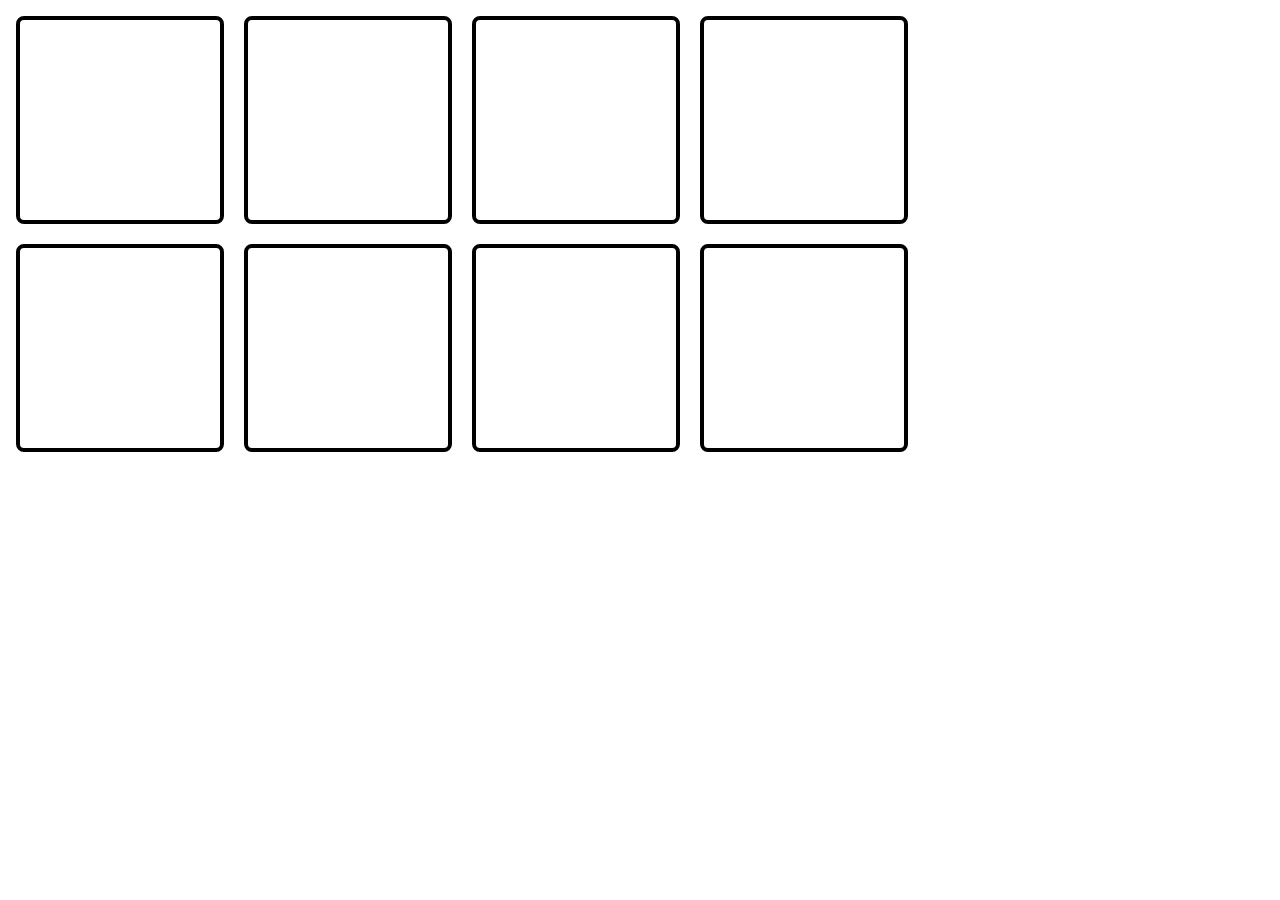
==== info.html @ a7495aad "Created info CSS and HTML" ====
<!DOCTYPE html>
<html lang="en" dir="ltr">
  <head>
    <meta charset="utf-8">
    <meta name="viewport" content="width=device-width, initial-scale=1.0" />
    <meta http-equiv="X-UA-Compatible" content="ie=edge">
    <title>Hubble Information</title>
    <link rel="shortcut icon" type="image/png" href="favicon.png"/>
    <link rel="stylesheet" href="css/info.css">
    <link href='https://fonts.googleapis.com/css?family=Montserrat' rel='stylesheet'>
  </head>
  <body>

<div class="reveal-text-on-image" data-text="The Hubble Telescope is named after astronomer Edwin Hubble, one of the most highly regarded astronomers of all time." style="background-image:url(https://web.opendrive.com/api/v1/download/file.json/NTlfMTM2NDExNjNf?inline=1)">
</div>

<div class="reveal-text-on-image slide-down" data-text="Hubble’s scientific successor, the James Webb Space Telescope (JWST), is scheduled for launch in March 2021." style="background-image:url(https://web.opendrive.com/api/v1/download/file.json/NTlfMTM5MzgyNzdf?inline=1)">
</div>

<div class="reveal-text-on-image slide-left" data-text="Hubble is sized at a whopping 13.3 meters (43.5 feet) long!
Approximately equal to the length of a large school bus." style="background-image:url(https://web.opendrive.com/api/v1/download/file.json/NTlfMTMzMTgyNzlf?inline=1)">
</div>

<div class="reveal-text-on-image" data-text="Hubble has allowed us to see things as far as 13.4 billion light-
years from Earth.  The farthest area being the Hubble Deep Field." style="background-image:url(https://web.opendrive.com/api/v1/download/file.json/NTlfMTM2NDExNjNf?inline=1)">
</div>

</br>

<div class="reveal-text-on-image slide-down" data-text="Since it can't be plugged in to a ground-based power source, it runs on sunlight, making it the ultimate cordless power tool. There are batteries that also charge from the sun allowing it to be operational during the 28 to 36 minutes it remains within the earth’s shadow during orbit." style="background-image:url(https://web.opendrive.com/api/v1/download/file.json/NTlfMTM5MzgyNzdf?inline=1)">
</div>

<div class="reveal-text-on-image slide-left" data-text="Hubble is limited by intense light due to it’s sensitive instruments. This means viewing the Sun, Mercury, Venus and stars in close proximity to the sun are not able to be photographed." style="background-image:url(https://web.opendrive.com/api/v1/download/file.json/NTlfMTMzMTgyNzlf?inline=1)">
</div>

<div class="reveal-text-on-image" data-text="Since the Hubble was launched in 1990 it has made more than 1.3 million observations." style="background-image:url(https://web.opendrive.com/api/v1/download/file.json/NTlfMTM2NDExNjNf?inline=1)">
</div>

<div class="reveal-text-on-image slide-down" data-text="The Hubble telescope is designed to orbit our planet and simply photograph the galaxies stars and planets. To maintain this orbit the Hubble travels around 17,000 mph, travelling over 4 billion miles since it’s launch." style="background-image:url(https://web.opendrive.com/api/v1/download/file.json/NTlfMTM5MzgyNzdf?inline=1)">
</div>

</body>
---- css/info.css ----
.reveal-text-on-image {
  width: 200px;
  height: 200px;
  margin: 8px;
  display: inline-block;
  background-size: cover;
  background-position: center;
  border-radius: 8px;
  border: 4px solid #000;
  position: relative;
  overflow: hidden;
}

.reveal-text-on-image:before,
.reveal-text-on-image:after {
  content: "";
  position: absolute;
  top: 0;
  bottom: 0;
  left: 0;
  right: 0;
  background: inherit;
  transition: 0.3s;
}

.reveal-text-on-image:after {
  background: #fff;
  transform: translateY(100%);
  content: attr(data-text);
  padding: 8px;
  display: flex;
  align-items: center;
  text-align: center;
}

.reveal-text-on-image:hover:before {
  transform: translateY(-50%); /*try different values*/
}

.reveal-text-on-image.slide-down:after {
  transform: translateY(-100%);
}
.reveal-text-on-image.slide-down:hover:before {
  transform: translateY(50%); /*try different values*/
}

.reveal-text-on-image.slide-left:after {
  transform: translate(100%, 0);
}
.reveal-text-on-image.slide-left:hover:before {
  transform: translate(-50%, 0); /*try different values*/
}

.reveal-text-on-image.slide-right:after {
  transform: translate(-100%, 0);
}
.reveal-text-on-image.slide-right:hover:before {
  transform: translate(50%, 0); /*try different values*/
}

.reveal-text-on-image:hover:after {
  transform: translateY(0);
  box-shadow: 0 0 0 200px rgba(0, 0, 0, 0.5);
}
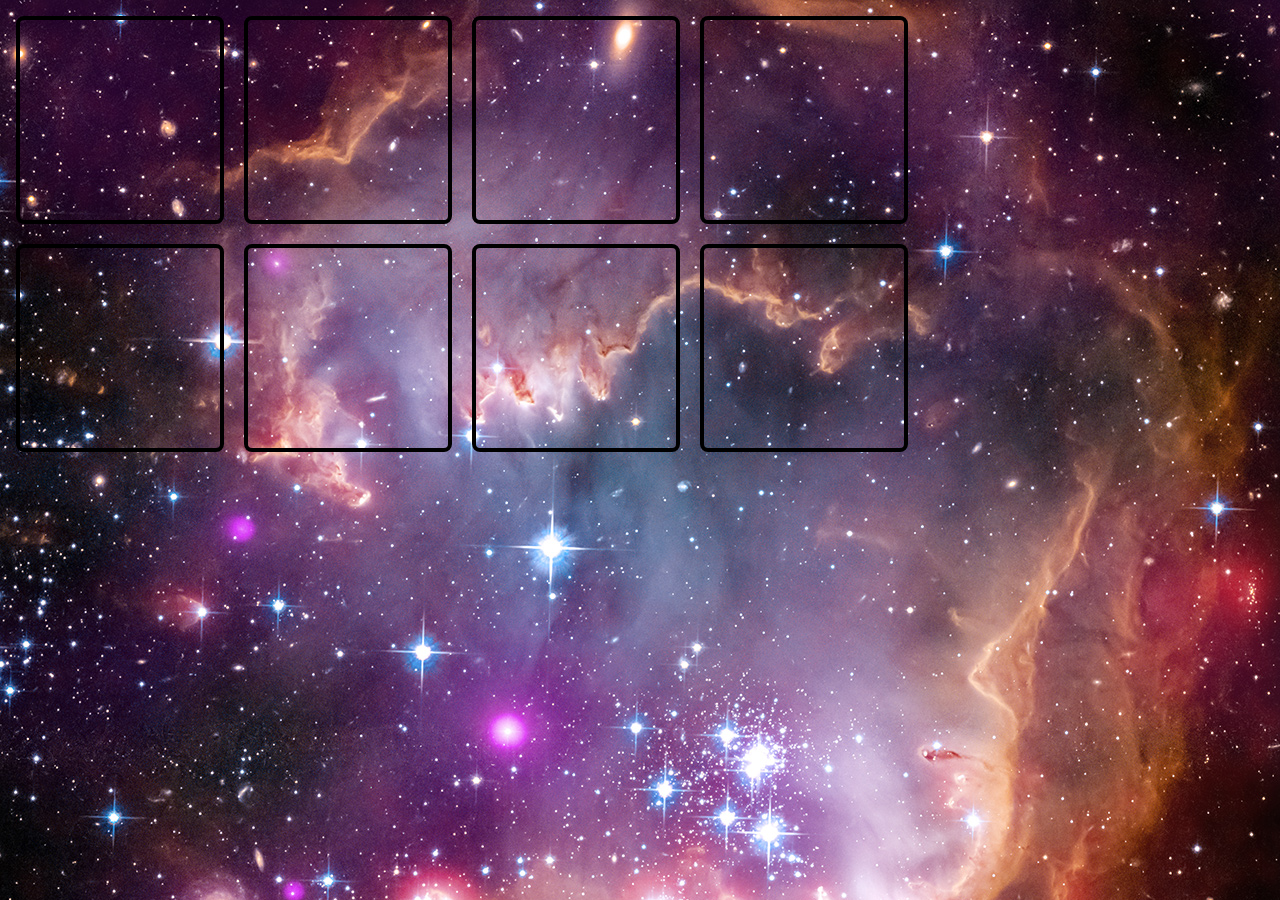
==== commit 580c8080: "Background added to info page" ====
--- a/info.html
+++ b/info.html
@@ -11,6 +11,12 @@
   </head>
   <body>
 
+<style>
+body {
+background-image: url("img/info.jpg");
+}
+
+</style>
 <div class="reveal-text-on-image" data-text="The Hubble Telescope is named after astronomer Edwin Hubble, one of the most highly regarded astronomers of all time." style="background-image:url(https://web.opendrive.com/api/v1/download/file.json/NTlfMTM2NDExNjNf?inline=1)">
 </div>
 
--- a/css/info.css
+++ b/css/info.css
@@ -10,6 +10,8 @@
   position: relative;
   overflow: hidden;
 }
+
+
 
 .reveal-text-on-image:before,
 .reveal-text-on-image:after {
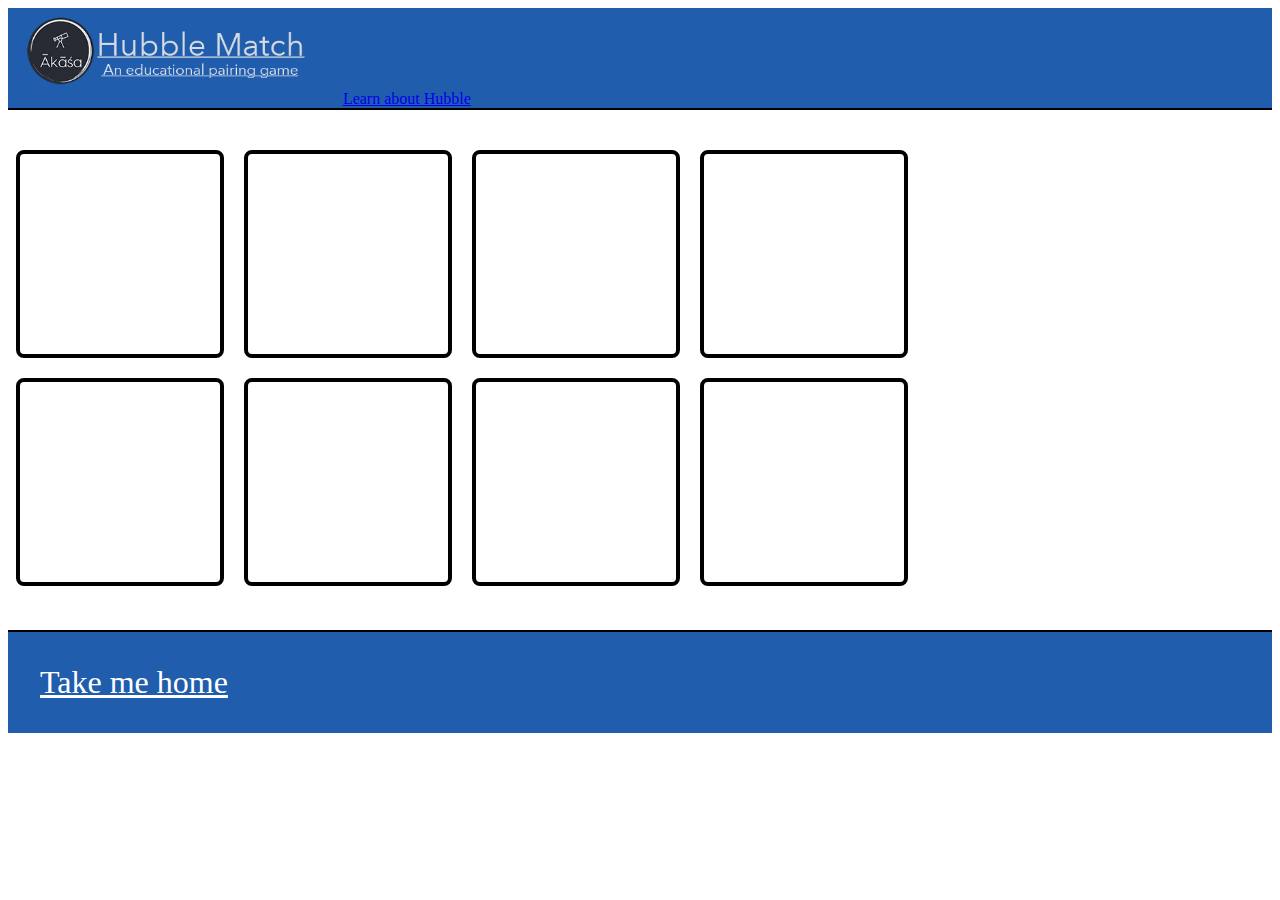
==== commit 79bb4b95: "Add link to Hubble info page. Add minor styling." ====
--- a/info.html
+++ b/info.html
@@ -10,39 +10,38 @@
     <link href='https://fonts.googleapis.com/css?family=Montserrat' rel='stylesheet'>
   </head>
   <body>
+    <header>
+      <img src="img/small-logo.png" alt="A telescope with the Hindi word for space beneath it encircled by a crescent moon."/>
+      <a href="info.html">Learn about Hubble</a>
+    </header>
+        <div class="reveal-text-on-image" data-text="The Hubble Telescope is named after astronomer Edwin Hubble, one of the most highly regarded astronomers of all time." style="background-image:url(https://web.opendrive.com/api/v1/download/file.json/NTlfMTM2NDExNjNf?inline=1)">
+        </div>
 
-<style>
-body {
-background-image: url("img/info.jpg");
-}
+        <div class="reveal-text-on-image slide-down" data-text="Hubble’s scientific successor, the James Webb Space Telescope (JWST), is scheduled for launch in March 2021." style="background-image:url(https://web.opendrive.com/api/v1/download/file.json/NTlfMTM5MzgyNzdf?inline=1)">
+        </div>
 
-</style>
-<div class="reveal-text-on-image" data-text="The Hubble Telescope is named after astronomer Edwin Hubble, one of the most highly regarded astronomers of all time." style="background-image:url(https://web.opendrive.com/api/v1/download/file.json/NTlfMTM2NDExNjNf?inline=1)">
-</div>
+        <div class="reveal-text-on-image slide-left" data-text="Hubble is sized at a whopping 13.3 meters (43.5 feet) long!
+        Approximately equal to the length of a large school bus." style="background-image:url(https://web.opendrive.com/api/v1/download/file.json/NTlfMTMzMTgyNzlf?inline=1)">
+        </div>
 
-<div class="reveal-text-on-image slide-down" data-text="Hubble’s scientific successor, the James Webb Space Telescope (JWST), is scheduled for launch in March 2021." style="background-image:url(https://web.opendrive.com/api/v1/download/file.json/NTlfMTM5MzgyNzdf?inline=1)">
-</div>
+        <div class="reveal-text-on-image" data-text="Hubble has allowed us to see things as far as 13.4 billion light-
+        years from Earth.  The farthest area being the Hubble Deep Field." style="background-image:url(https://web.opendrive.com/api/v1/download/file.json/NTlfMTM2NDExNjNf?inline=1)">
+        </div>
 
-<div class="reveal-text-on-image slide-left" data-text="Hubble is sized at a whopping 13.3 meters (43.5 feet) long!
-Approximately equal to the length of a large school bus." style="background-image:url(https://web.opendrive.com/api/v1/download/file.json/NTlfMTMzMTgyNzlf?inline=1)">
-</div>
+        </br>
 
-<div class="reveal-text-on-image" data-text="Hubble has allowed us to see things as far as 13.4 billion light-
-years from Earth.  The farthest area being the Hubble Deep Field." style="background-image:url(https://web.opendrive.com/api/v1/download/file.json/NTlfMTM2NDExNjNf?inline=1)">
-</div>
+        <div class="reveal-text-on-image slide-down" data-text="Since it can't be plugged in to a ground-based power source, it runs on sunlight, making it the ultimate cordless power tool. There are batteries that also charge from the sun allowing it to be operational during the 28 to 36 minutes it remains within the earth’s shadow during orbit." style="background-image:url(https://web.opendrive.com/api/v1/download/file.json/NTlfMTM5MzgyNzdf?inline=1)">
+        </div>
 
-</br>
+        <div class="reveal-text-on-image slide-left" data-text="Hubble is limited by intense light due to it’s sensitive instruments. This means viewing the Sun, Mercury, Venus and stars in close proximity to the sun are not able to be photographed." style="background-image:url(https://web.opendrive.com/api/v1/download/file.json/NTlfMTMzMTgyNzlf?inline=1)">
+        </div>
 
-<div class="reveal-text-on-image slide-down" data-text="Since it can't be plugged in to a ground-based power source, it runs on sunlight, making it the ultimate cordless power tool. There are batteries that also charge from the sun allowing it to be operational during the 28 to 36 minutes it remains within the earth’s shadow during orbit." style="background-image:url(https://web.opendrive.com/api/v1/download/file.json/NTlfMTM5MzgyNzdf?inline=1)">
-</div>
+        <div class="reveal-text-on-image" data-text="Since the Hubble was launched in 1990 it has made more than 1.3 million observations." style="background-image:url(https://web.opendrive.com/api/v1/download/file.json/NTlfMTM2NDExNjNf?inline=1)">
+        </div>
 
-<div class="reveal-text-on-image slide-left" data-text="Hubble is limited by intense light due to it’s sensitive instruments. This means viewing the Sun, Mercury, Venus and stars in close proximity to the sun are not able to be photographed." style="background-image:url(https://web.opendrive.com/api/v1/download/file.json/NTlfMTMzMTgyNzlf?inline=1)">
-</div>
-
-<div class="reveal-text-on-image" data-text="Since the Hubble was launched in 1990 it has made more than 1.3 million observations." style="background-image:url(https://web.opendrive.com/api/v1/download/file.json/NTlfMTM2NDExNjNf?inline=1)">
-</div>
-
-<div class="reveal-text-on-image slide-down" data-text="The Hubble telescope is designed to orbit our planet and simply photograph the galaxies stars and planets. To maintain this orbit the Hubble travels around 17,000 mph, travelling over 4 billion miles since it’s launch." style="background-image:url(https://web.opendrive.com/api/v1/download/file.json/NTlfMTM5MzgyNzdf?inline=1)">
-</div>
-
+        <div class="reveal-text-on-image slide-down" data-text="The Hubble telescope is designed to orbit our planet and simply photograph the galaxies stars and planets. To maintain this orbit the Hubble travels around 17,000 mph, travelling over 4 billion miles since it’s launch." style="background-image:url(https://web.opendrive.com/api/v1/download/file.json/NTlfMTM5MzgyNzdf?inline=1)">
+        </div>
+<footer>
+    <a href="home.html">Take me home</a>
+</footer>
 </body>
--- a/css/info.css
+++ b/css/info.css
@@ -1,3 +1,37 @@
+/* Phone and Tablet Styles */
+@media only screen and (max-width: 767px) {
+
+    footer > a {
+      font-size: 1.4rem;
+      padding: 1rem;
+    }
+}
+
+header, footer {
+  background-color: #205dac;
+  border-bottom: solid 2px #000;
+}
+
+header {
+  margin-bottom: 2rem;
+}
+
+header > img {
+  height: 6rem;
+}
+
+footer {
+  padding: 2rem;
+  margin-top: 2rem;
+  border-bottom: none;
+  border-top: solid 2px #000;
+}
+
+footer > a {
+  color: white;
+  font-size: 2rem;
+}
+
 .reveal-text-on-image {
   width: 200px;
   height: 200px;
@@ -10,8 +44,6 @@
   position: relative;
   overflow: hidden;
 }
-
-
 
 .reveal-text-on-image:before,
 .reveal-text-on-image:after {
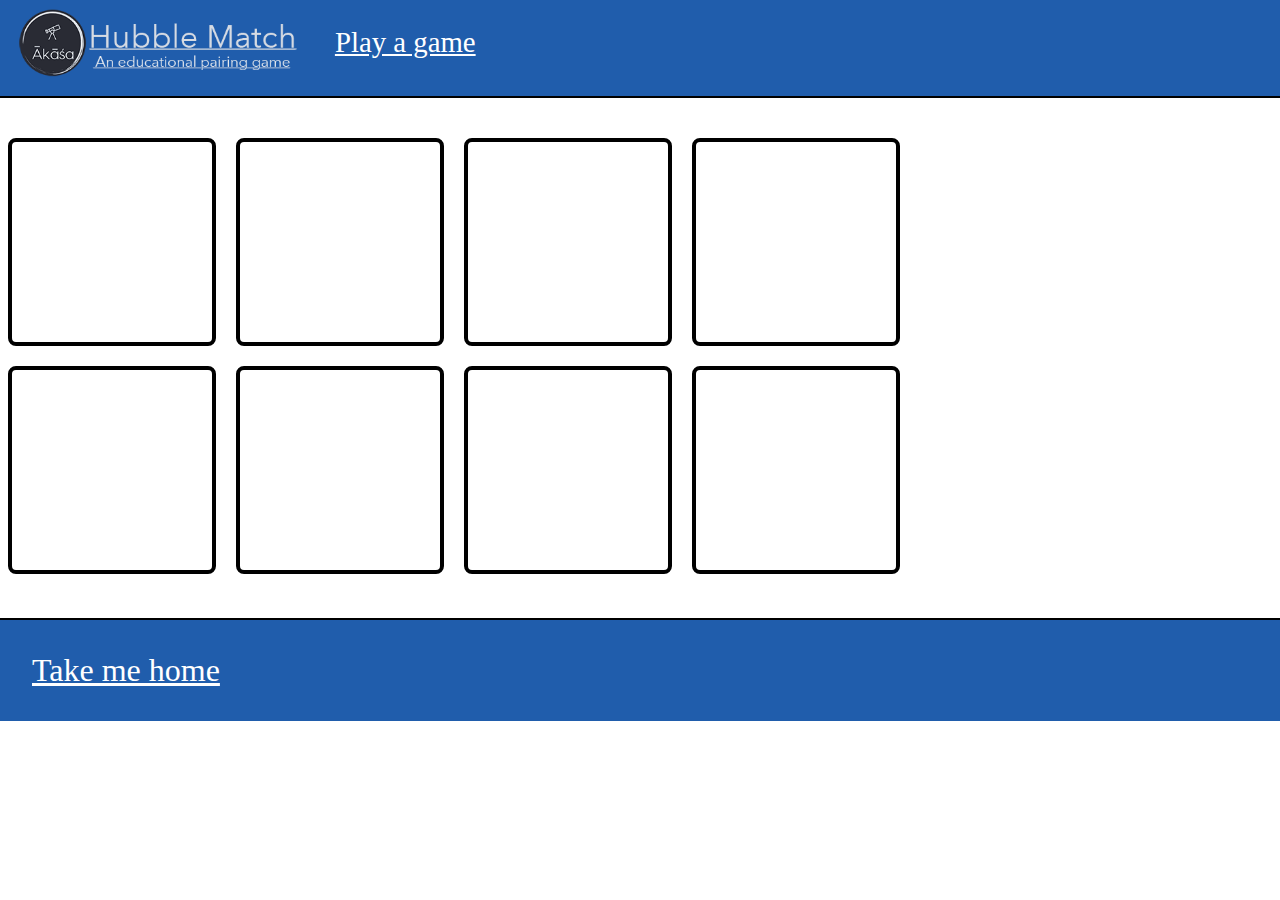
==== commit 0e977646: "Add header and footer to Hubble info page." ====
--- a/info.html
+++ b/info.html
@@ -12,7 +12,7 @@
   <body>
     <header>
       <img src="img/small-logo.png" alt="A telescope with the Hindi word for space beneath it encircled by a crescent moon."/>
-      <a href="info.html">Learn about Hubble</a>
+      <a href="spaceMatch.html">Play a game</a>
     </header>
         <div class="reveal-text-on-image" data-text="The Hubble Telescope is named after astronomer Edwin Hubble, one of the most highly regarded astronomers of all time." style="background-image:url(https://web.opendrive.com/api/v1/download/file.json/NTlfMTM2NDExNjNf?inline=1)">
         </div>
--- a/css/info.css
+++ b/css/info.css
@@ -1,3 +1,7 @@
+body {
+  margin: 0px;
+}
+
 /* Phone and Tablet Styles */
 @media only screen and (max-width: 767px) {
 
@@ -18,6 +22,12 @@
 
 header > img {
   height: 6rem;
+  vertical-align: middle;
+}
+
+header > a {
+    color: white;
+    font-size: 1.8rem;
 }
 
 footer {
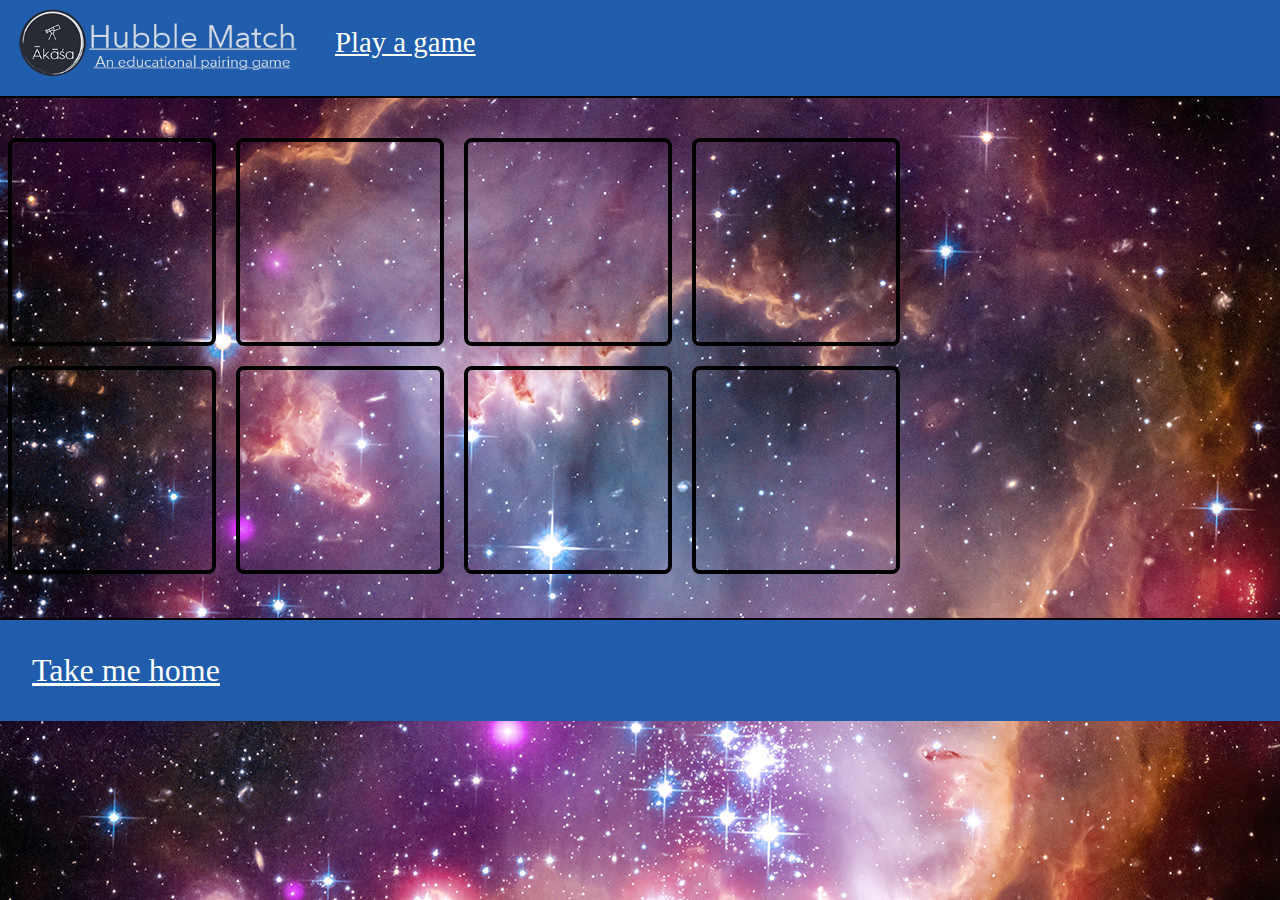
==== commit 4cd2af2d: "Add background image to info; resolve merge conflict." ====
--- a/info.html
+++ b/info.html
@@ -16,10 +16,8 @@
     </header>
         <div class="reveal-text-on-image" data-text="The Hubble Telescope is named after astronomer Edwin Hubble, one of the most highly regarded astronomers of all time." style="background-image:url(https://web.opendrive.com/api/v1/download/file.json/NTlfMTM2NDExNjNf?inline=1)">
         </div>
-
         <div class="reveal-text-on-image slide-down" data-text="Hubble’s scientific successor, the James Webb Space Telescope (JWST), is scheduled for launch in March 2021." style="background-image:url(https://web.opendrive.com/api/v1/download/file.json/NTlfMTM5MzgyNzdf?inline=1)">
         </div>
-
         <div class="reveal-text-on-image slide-left" data-text="Hubble is sized at a whopping 13.3 meters (43.5 feet) long!
         Approximately equal to the length of a large school bus." style="background-image:url(https://web.opendrive.com/api/v1/download/file.json/NTlfMTMzMTgyNzlf?inline=1)">
         </div>
--- a/css/info.css
+++ b/css/info.css
@@ -1,5 +1,7 @@
 body {
   margin: 0px;
+  background-image: url("../img/info.jpg");
+  background-size: cover;
 }
 
 /* Phone and Tablet Styles */
@@ -55,6 +57,8 @@
   overflow: hidden;
 }
 
+
+
 .reveal-text-on-image:before,
 .reveal-text-on-image:after {
   content: "";
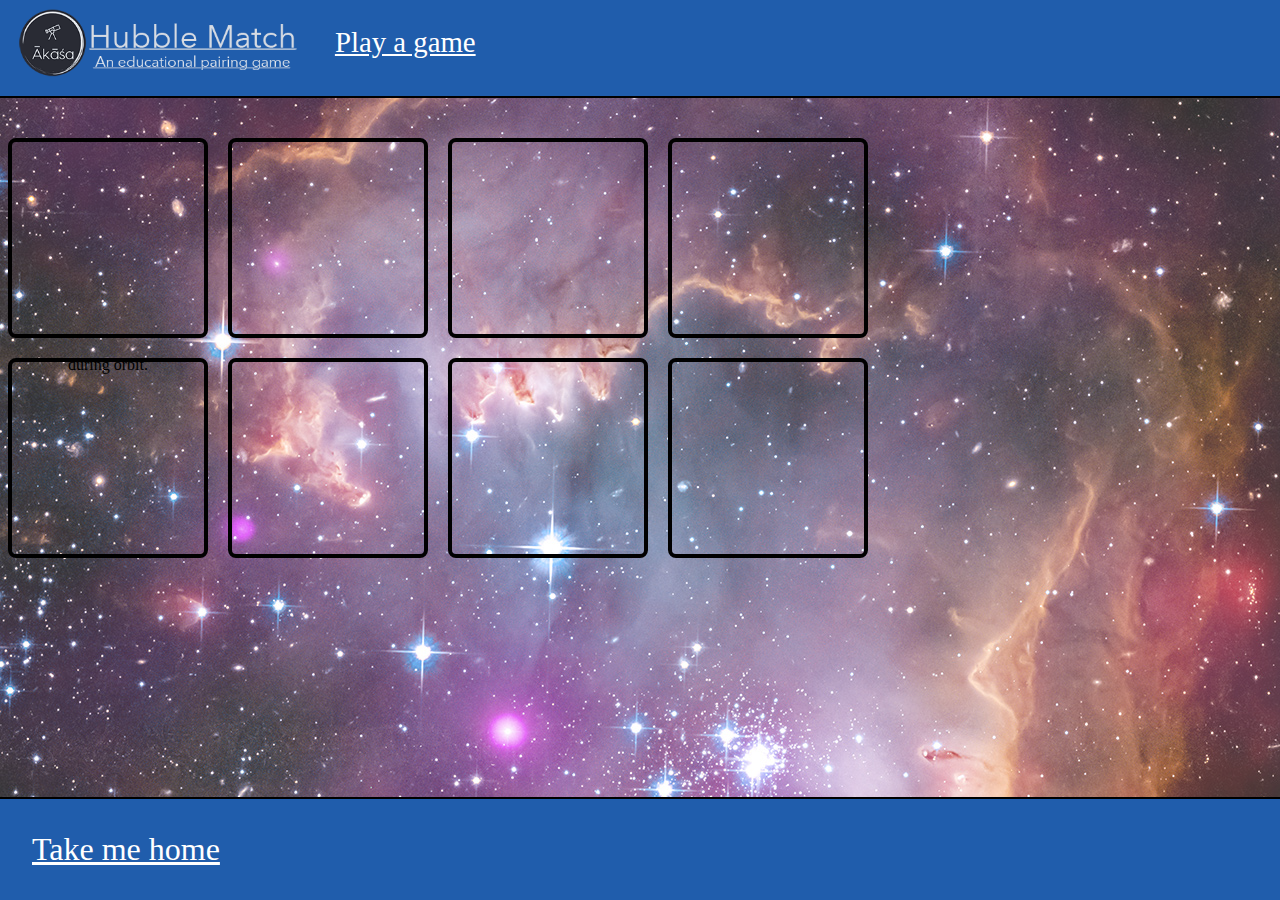
==== commit 4d373d3f: "Fix the footer w/Gurpreet's help." ====
--- a/info.html
+++ b/info.html
@@ -14,6 +14,7 @@
       <img src="img/small-logo.png" alt="A telescope with the Hindi word for space beneath it encircled by a crescent moon."/>
       <a href="spaceMatch.html">Play a game</a>
     </header>
+    <div>
         <div class="reveal-text-on-image" data-text="The Hubble Telescope is named after astronomer Edwin Hubble, one of the most highly regarded astronomers of all time." style="background-image:url(https://web.opendrive.com/api/v1/download/file.json/NTlfMTM2NDExNjNf?inline=1)">
         </div>
         <div class="reveal-text-on-image slide-down" data-text="Hubble’s scientific successor, the James Webb Space Telescope (JWST), is scheduled for launch in March 2021." style="background-image:url(https://web.opendrive.com/api/v1/download/file.json/NTlfMTM5MzgyNzdf?inline=1)">
@@ -39,7 +40,11 @@
 
         <div class="reveal-text-on-image slide-down" data-text="The Hubble telescope is designed to orbit our planet and simply photograph the galaxies stars and planets. To maintain this orbit the Hubble travels around 17,000 mph, travelling over 4 billion miles since it’s launch." style="background-image:url(https://web.opendrive.com/api/v1/download/file.json/NTlfMTM5MzgyNzdf?inline=1)">
         </div>
+    </div>
+    <div class ="infoFooter">
 <footer>
     <a href="home.html">Take me home</a>
 </footer>
+</div>
 </body>
+</html>
--- a/css/info.css
+++ b/css/info.css
@@ -1,7 +1,15 @@
+*,
+*::before,
+*::after {
+  -webkit-box-sizing: border-box;
+          box-sizing: border-box;
+}
+
 body {
-  margin: 0px;
+  margin: 0;
   background-image: url("../img/info.jpg");
-  background-size: cover;
+  background-color: rgba(255, 255, 255, 0.2);
+  background-blend-mode: lighten;
 }
 
 /* Phone and Tablet Styles */
@@ -110,3 +118,12 @@
   transform: translateY(0);
   box-shadow: 0 0 0 200px rgba(0, 0, 0, 0.5);
 }
+
+.infoFooter {
+   position: fixed;
+   left: 0;
+   bottom: 0;
+   width: 100%;
+   color: white;
+
+}
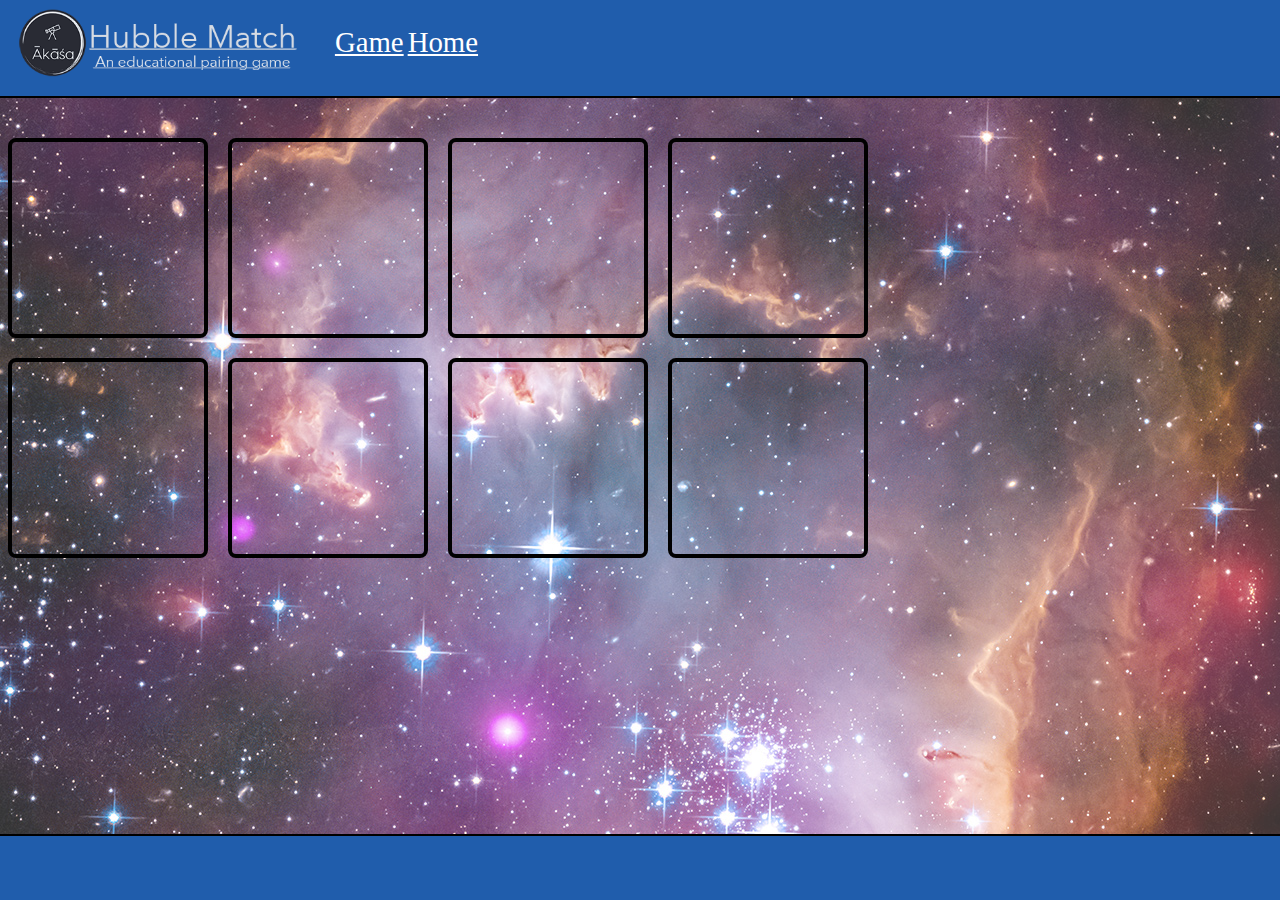
==== commit 400358d4: "minor fixing" ====
--- a/info.html
+++ b/info.html
@@ -12,38 +12,38 @@
   <body>
     <header>
       <img src="img/small-logo.png" alt="A telescope with the Hindi word for space beneath it encircled by a crescent moon."/>
-      <a href="spaceMatch.html">Play a game</a>
+      <a href="spaceMatch.html">Game</a>
+      <a href="home.html">Home</a>
     </header>
-    <div>
-        <div class="reveal-text-on-image" data-text="The Hubble Telescope is named after astronomer Edwin Hubble, one of the most highly regarded astronomers of all time." style="background-image:url(https://web.opendrive.com/api/v1/download/file.json/NTlfMTM2NDExNjNf?inline=1)">
+    <div class="main">
+        <div class="reveal-text-on-image" data-text="The Hubble Telescope is named after astronomer Edwin Hubble, one of the most highly regarded astronomers of all time." style="background-image:url(img/infoFlip2.jpeg)">
         </div>
-        <div class="reveal-text-on-image slide-down" data-text="Hubble’s scientific successor, the James Webb Space Telescope (JWST), is scheduled for launch in March 2021." style="background-image:url(https://web.opendrive.com/api/v1/download/file.json/NTlfMTM5MzgyNzdf?inline=1)">
+        <div class="reveal-text-on-image slide-down" data-text="Hubble’s scientific successor, the James Webb Space Telescope (JWST), is scheduled for launch in March 2021." style="background-image:url(img/infoFlip1.png)">
         </div>
         <div class="reveal-text-on-image slide-left" data-text="Hubble is sized at a whopping 13.3 meters (43.5 feet) long!
-        Approximately equal to the length of a large school bus." style="background-image:url(https://web.opendrive.com/api/v1/download/file.json/NTlfMTMzMTgyNzlf?inline=1)">
+        Approximately equal to the length of a large school bus." style="background-image:url(img/infoFlip2.jpeg)">
         </div>
 
         <div class="reveal-text-on-image" data-text="Hubble has allowed us to see things as far as 13.4 billion light-
-        years from Earth.  The farthest area being the Hubble Deep Field." style="background-image:url(https://web.opendrive.com/api/v1/download/file.json/NTlfMTM2NDExNjNf?inline=1)">
+        years from Earth.  The farthest area being the Hubble Deep Field." style="background-image:url(img/infoFlip1.png)">
         </div>
 
         </br>
 
-        <div class="reveal-text-on-image slide-down" data-text="Since it can't be plugged in to a ground-based power source, it runs on sunlight, making it the ultimate cordless power tool. There are batteries that also charge from the sun allowing it to be operational during the 28 to 36 minutes it remains within the earth’s shadow during orbit." style="background-image:url(https://web.opendrive.com/api/v1/download/file.json/NTlfMTM5MzgyNzdf?inline=1)">
+        <div class="reveal-text-on-image slide-left" data-text="Hubble is limited by intense light due to it’s sensitive instruments. This means viewing the Sun, Mercury, Venus and stars in close proximity to the sun are not able to be photographed." style="background-image:url(img/infoFlip1.png)">
         </div>
 
-        <div class="reveal-text-on-image slide-left" data-text="Hubble is limited by intense light due to it’s sensitive instruments. This means viewing the Sun, Mercury, Venus and stars in close proximity to the sun are not able to be photographed." style="background-image:url(https://web.opendrive.com/api/v1/download/file.json/NTlfMTMzMTgyNzlf?inline=1)">
+        <div class="reveal-text-on-image" data-text="Since the Hubble was launched in 1990 it has made more than 1.3 million observations." style="background-image:url(img/infoFlip2.jpeg)">
         </div>
 
-        <div class="reveal-text-on-image" data-text="Since the Hubble was launched in 1990 it has made more than 1.3 million observations." style="background-image:url(https://web.opendrive.com/api/v1/download/file.json/NTlfMTM2NDExNjNf?inline=1)">
+        <div class="reveal-text-on-image slide-down" data-text="The Hubble telescope is designed to orbit our planet and simply photograph the galaxies stars and planets. To maintain this orbit the Hubble travels around 17,000 mph, travelling over 4 billion miles since it’s launch." style="background-image:url(img/infoFlip1.png)">
         </div>
 
-        <div class="reveal-text-on-image slide-down" data-text="The Hubble telescope is designed to orbit our planet and simply photograph the galaxies stars and planets. To maintain this orbit the Hubble travels around 17,000 mph, travelling over 4 billion miles since it’s launch." style="background-image:url(https://web.opendrive.com/api/v1/download/file.json/NTlfMTM5MzgyNzdf?inline=1)">
+        <div class="reveal-text-on-image slide-down" data-text="Hubble runs on sunlight, making it the ultimate cordless power tool. There are batteries that also charge from the sun allowing it to be operational during the 28 to 36 minutes it remains within the earth’s shadow during orbit." style="background-image:url(img/infoFlip2.jpeg)">
         </div>
     </div>
     <div class ="infoFooter">
 <footer>
-    <a href="home.html">Take me home</a>
 </footer>
 </div>
 </body>
